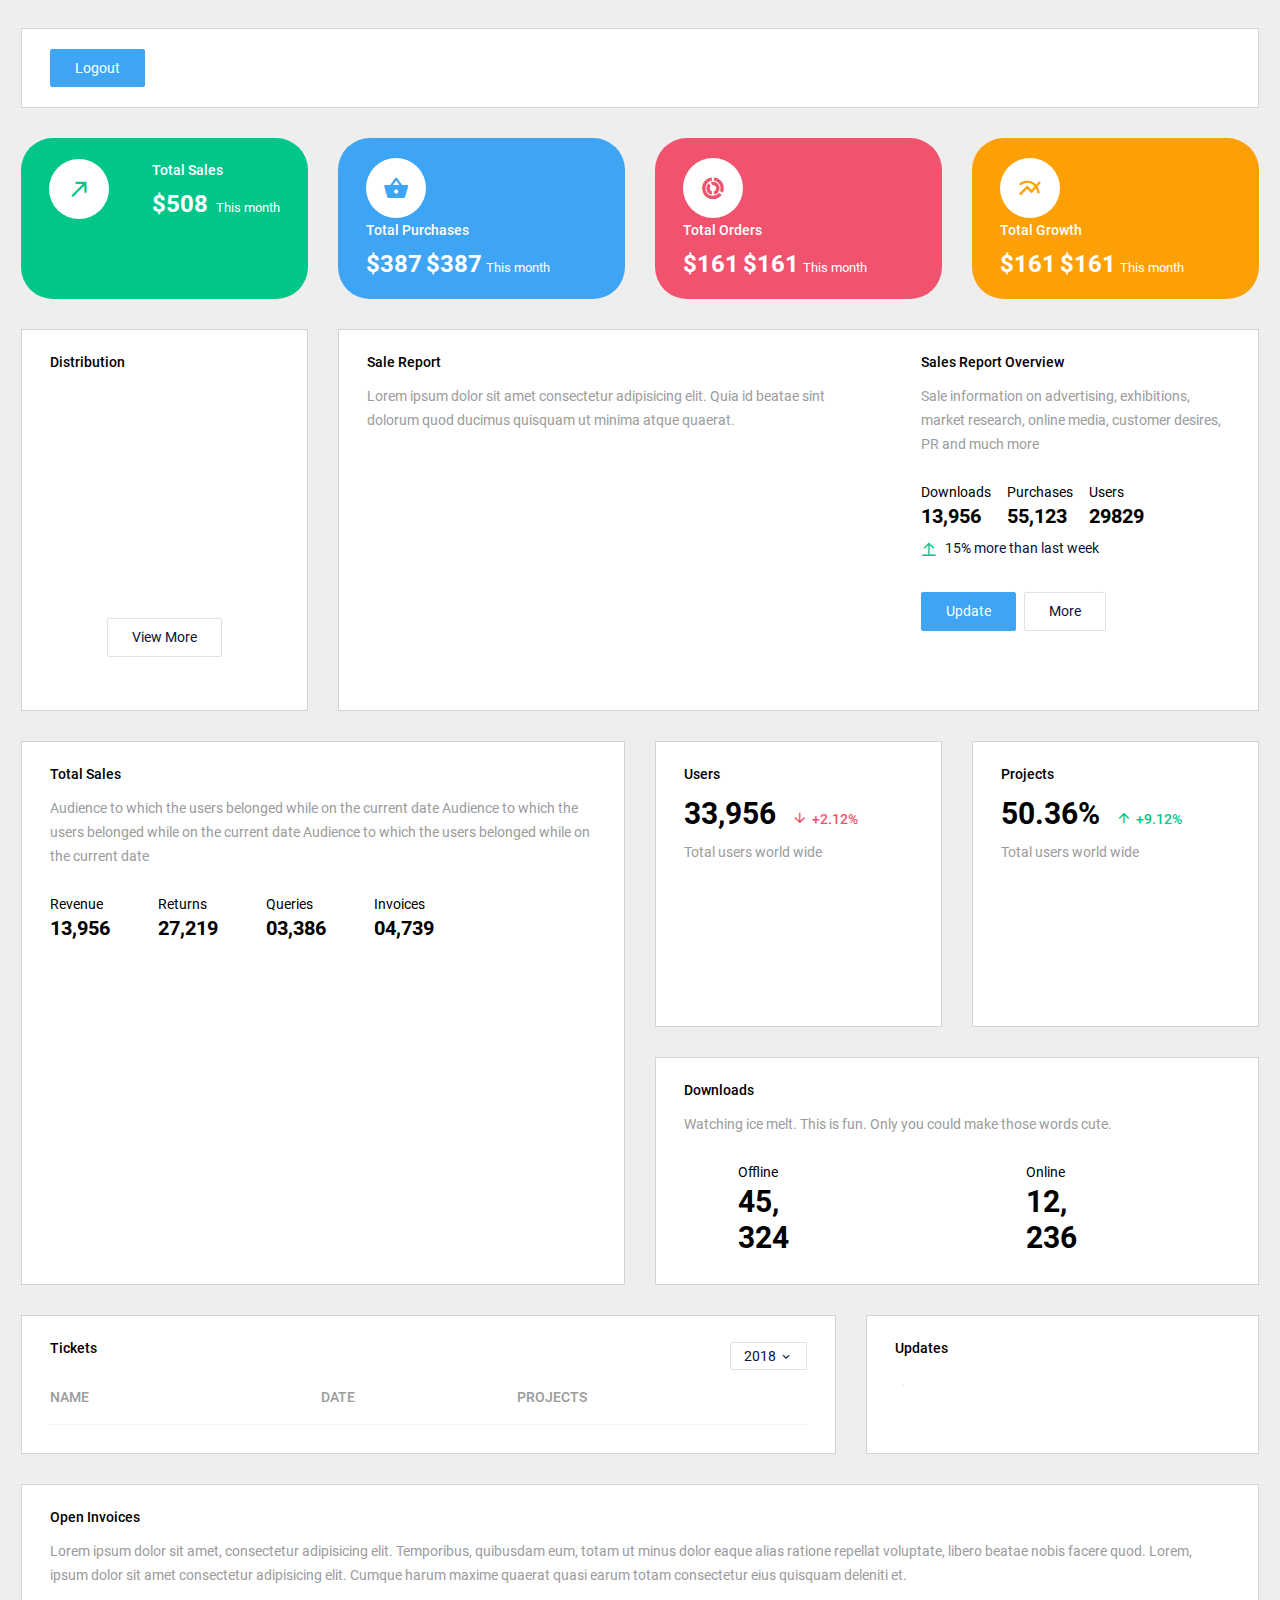
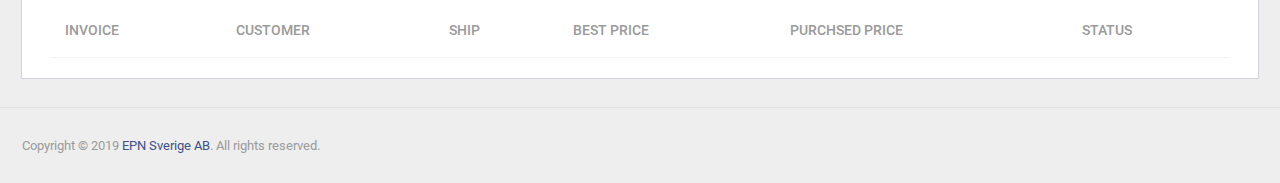
==== index.html @ 455ad755 "klar" ====
<!DOCTYPE html>
<html lang="en">
<head>
  <meta charset="utf-8">
  <meta name="viewport" content="width=device-width, initial-scale=1, shrink-to-fit=no">
  <title>Dashboard</title>
  <link rel="stylesheet" href="https://stackpath.bootstrapcdn.com/bootstrap/4.2.1/css/bootstrap.min.css" integrity="sha384-GJzZqFGwb1QTTN6wy59ffF1BuGJpLSa9DkKMp0DgiMDm4iYMj70gZWKYbI706tWS" crossorigin="anonymous">  
  <link rel="stylesheet" href="vendors/iconfonts/mdi/font/css/materialdesignicons.min.css">
  <link rel="stylesheet" href="vendors/css/vendor.bundle.base.css">
  <link rel="stylesheet" href="vendors/css/vendor.bundle.addons.css">

  <link rel="stylesheet" href="css/style.css">
  <link rel="shortcut icon" href="images/favicon.png" />
</head>

<body class="sidebar-light">
  <div class="container-scroller">
    <div class="container-fluid page-body-wrapper">
      <div class="main-panel">
        <div class="content-wrapper">
          
          <!-- Welcome bar and logout button -->
          <div class="row">
            <div class="col-md-12 grid-margin">
              <div class="card bg-white">
                <div id="user-name" class="card-body d-flex align-items-center justify-content-between">
                  
                  <button id="logOut" class="btn btn-info d-none d-md-block">Logout</button>
                </div>
              </div>
            </div>
          </div>
          
          <!-- Total this month boxes -->
          <div class="row">

            <!-- green box -->
            <div class="col-md-3 grid-margin stretch-card">
              <div class="card border-0 border-radius-2 bg-success">
                <div class="card-body">
                  <div class="d-flex flex-md-column flex-xl-row flex-wrap  align-items-center justify-content-between">
                    <div class="icon-rounded-inverse-success icon-rounded-lg">
                      <i class="mdi mdi-arrow-top-right"></i>
                    </div>
                    <div class="text-white">
                      <p class="font-weight-medium mt-md-2 mt-xl-0 text-md-center text-xl-left">Total Sales</p>
                      <div class="d-flex flex-md-column flex-xl-row flex-wrap align-items-baseline align-items-md-center align-items-xl-baseline">
                        <h3 id="total-sales-amount" class="mb-0 mb-md-1 mb-lg-0 mr-1">$508</h3>
                        <h3 id="total-sales-currency" class="mb-0 mb-md-1 mb-lg-0 mr-1"></h3>
                        <small id="total-sales-period" class="mb-0">This month</small>
                      </div>
                    </div>
                  </div>
                </div>
              </div>
            </div>

            <!-- blue box -->
            <div class="col-md-3 grid-margin stretch-card">
              <div class="card border-0 border-radius-2 bg-info">
                <div class="card-body">
                  <div class="d-flex flex-md-column flex-xl-row flex-wrap  align-items-center justify-content-between">
                    <div class="icon-rounded-inverse-info icon-rounded-lg">
                      <i class="mdi mdi-basket"></i>
                    </div>
                    <div class="text-white">
                      <p class="font-weight-medium mt-md-2 mt-xl-0 text-md-center text-xl-left">Total Purchases</p>
                      <div class="d-flex flex-md-column flex-xl-row flex-wrap align-items-baseline align-items-md-center align-items-xl-baseline">
                        <h3 id="total-purchases-amount" class="mb-0 mb-md-1 mb-lg-0 mr-1">$387</h3>
                        <h3 id="total-purchases-currency" class="mb-0 mb-md-1 mb-lg-0 mr-1">$387</h3>
                        <small id="total-purchases-period" class="mb-0">This month</small>
                      </div>
                    </div>
                  </div>
                </div>
              </div>
            </div>

            <!-- red box -->
            <div class="col-md-3 grid-margin stretch-card">
              <div class="card border-0 border-radius-2 bg-danger">
                <div class="card-body">
                  <div class="d-flex flex-md-column flex-xl-row flex-wrap  align-items-center justify-content-between">
                    <div class="icon-rounded-inverse-danger icon-rounded-lg">
                      <i class="mdi mdi-chart-donut-variant"></i>
                    </div>
                    <div class="text-white">
                      <p class="font-weight-medium mt-md-2 mt-xl-0 text-md-center text-xl-left">Total Orders</p>
                      <div class="d-flex flex-md-column flex-xl-row flex-wrap align-items-baseline align-items-md-center align-items-xl-baseline">
                        <h3 id="total-orders-amount" class="mb-0 mb-md-1 mb-lg-0 mr-1">$161</h3>
                        <h3 id="total-orders-currency" class="mb-0 mb-md-1 mb-lg-0 mr-1">$161</h3>
                        <small id="total-orders-period" class="mb-0">This month</small>
                      </div>
                    </div>
                  </div>
                </div>
              </div>
            </div>

            <!-- orange box -->
            <div class="col-md-3 grid-margin stretch-card">
              <div class="card border-0 border-radius-2 bg-warning">
                <div class="card-body">
                  <div class="d-flex flex-md-column flex-xl-row flex-wrap  align-items-center justify-content-between">
                    <div class="icon-rounded-inverse-warning icon-rounded-lg">
                      <i class="mdi mdi-chart-multiline"></i>
                    </div>
                    <div class="text-white">
                      <p class="font-weight-medium mt-md-2 mt-xl-0 text-md-center text-xl-left">Total Growth</p>
                      <div class="d-flex flex-md-column flex-xl-row flex-wrap align-items-baseline align-items-md-center align-items-xl-baseline">
                        <h3 id="total-growth-amount" class="mb-0 mb-md-1 mb-lg-0 mr-1">$161</h3>
                        <h3 id="total-growth-currency" class="mb-0 mb-md-1 mb-lg-0 mr-1">$161</h3>
                        <small id="total-growth-period" class="mb-0">This month</small>
                      </div>
                    </div>
                  </div>
                </div>
              </div>
            </div>
          </div>

          <!-- Distribution and Sale Report boxes -->
          <div class="row">

            <!-- distribution box -->
            <div class="col-xl-3 grid-margin stretch-card">
              <div class="card">
                <div class="card-body pb-0">
                  <p class="card-title mb-xl-0">Distribution</p>
                </div>
                <canvas id="distribution-chart"></canvas>
                <div class="card-body">
                  <div id="distribution-legend" class="distribution-chart-legend pt-4 pb-3"></div>
                  <button class="btn btn-outline-light text-dark d-block mx-auto mt-2">View More</button>
                </div>
              </div>
            </div>

            <!-- sale report box -->
            <div class="col-xl-9 grid-margin stretch-card">
              <div class="card">
                <div class="row">
                  <div class="col-md-7 col-lg-6 col-xl-7">
                    <div class="card-body h-100 d-flex flex-column">
                      <p class="card-title">Sale report</p>
                      <p class="text-muted mb-4">Lorem ipsum dolor sit amet consectetur adipisicing elit. Quia id
                        beatae sint dolorum quod ducimus quisquam ut minima atque quaerat.</p>
                      <canvas id="sale-report-chart"></canvas>
                    </div>
                  </div>
                  <div class="col-md-5 col-lg-6 col-xl-5">
                    <div class="card-body">
                      <p class="card-title">Sales report overview</p>
                      <p class="pb-2 text-muted">Sale information on advertising, exhibitions, market research, online
                        media, customer desires, PR and much more</p>
                      <div class="d-flex flex-wrap justify-content-start mt-3 mr-4">
                        <div class="mr-3">
                          <p class="mb-0">Downloads</p>
                          <h4 id="sales-report-overview-downloads" >13,956</h4>
                        </div>
                        <div class="mr-3">
                          <p class="mb-0">Purchases</p>
                          <h4 id="sales-report-overview-sales" >55,123</h4>
                        </div>
                        <div class="mr-3">
                          <p class="mb-0">Users</p>
                          <h4 id="sales-report-overview-users">29829</h4>
                        </div>
                      </div>
                      <div class="d-flex mb-3">
                        <i class="mdi mdi-arrow-expand-up mb-0 text-success mr-2 mt-1"></i>
                        <p id="sales-report-overview-growth" class="mb-0 text-dark">15% more than last week</p>
                      </div>
                      <div class="d-flex flex-wrap mb-5">
                        <button class="btn btn-info mt-3 mr-2">Update</button>
                        <button class="btn btn-outline-light mt-3 text-dark">More</button>
                      </div>
                    </div>
                  </div>
                </div>
              </div>
            </div>
          </div>

          <!-- Total Sales Users Projects and Downloads boxes -->
          <div class="row">

            <!-- total sales box -->
            <div class="col-xl-6 grid-margin stretch-card">
              <div class="card">
                <div class="card-body">
                  <p class="card-title">Total Sales</p>
                  <p class="text-muted">Audience to which the users belonged while on the current date Audience to
                    which the users belonged while on the current date Audience to which the users belonged while on
                    the current date </p>
                  <div class="d-flex flex-wrap mb-4 mt-4 pb-4">
                    <div class="mr-4 mr-md-5">
                      <p class="mb-0">Revenue</p>
                      <h4 id="totalsale-chart-revenue">13,956</h4>
                    </div>
                    <div class="mr-4 mr-md-5">
                      <p class="mb-0">Returns</p>
                      <h4 id="totalsale-chart-returns">27,219</h4>
                    </div>
                    <div class="mr-4 mr-md-5">
                      <p class="mb-0">Queries</p>
                      <h4 id="totalsale-chart-queries">03,386</h4>
                    </div>
                    <div class="mr-4 mr-md-5">
                      <p class="mb-0">Invoices</p>
                      <h4 id="totalsale-chart-invoices">04,739</h4>
                    </div>
                  </div>
                  <canvas id="total-sales-chart"></canvas>
                </div>
              </div>
            </div>

            <!-- users projects and download boxes -->
            <div class="col-xl-6 grid-margin">
              <div class="row">

                <!-- users box -->
                <div class="col-md-6 grid-margin stretch-card">
                  <div class="card">
                    <div class="card-body">
                      <p  class="card-title">Users</p>
                      <div class="d-flex flex-wrap align-items-baseline">
                        <h2 id="users-chart-users" class="mr-3">33,956</h2>
                        <i class="mdi mdi-arrow-down mr-1 text-danger"></i><span>
                          <p id="users-chart-growth" class="mb-0 text-danger font-weight-medium">+2.12%</p>
                        </span>
                      </div>
                      <p class="mb-0 text-muted">Total users world wide</p>
                    </div>
                    <canvas id="users-chart"></canvas>
                  </div>
                </div>

                <!-- projects box -->
                <div class="col-md-6 grid-margin stretch-card">
                  <div class="card">
                    <div class="card-body">
                      <p class="card-title">Projects</p>
                      <div class="d-flex flex-wrap align-items-baseline">
                        <h2 id="project-chart-procent" class="mr-3">50.36%</h2>
                        <i class="mdi mdi-arrow-up mr-1 text-success"></i><span>
                          <p id="project-chart-growth" class="mb-0 text-success font-weight-medium">+9.12%</p>
                        </span>
                      </div>
                      <p class="mb-0 text-muted">Total users world wide</p>
                    </div>
                    <canvas id="projects-chart"></canvas>
                  </div>
                </div>
              </div>
              <div class="row">

                <!-- downloads box -->
                <div class="col-md-12 stretch-card">
                  <div class="card">
                    <div class="card-body">
                      <p class="card-title">Downloads</p>
                      <p class="text-muted mb-2">Watching ice melt. This is fun. Only you could make those words cute.</p>
                      <div class="row mt-4">
                        <div class="col-md-6 stretch-card">
                          <div class="row d-flex align-items-center">
                            <div class="col-6">
                              <div id="offlineProgress"></div>
                            </div>
                            <div class="col-6 pl-0">
                              <p class="mb-0">Offline</p>
                              <h2>45,324</h2>
                            </div>
                          </div>
                        </div>
                        <div class="col-md-6 stretch-card mt-4 mt-md-0">
                          <div class="row d-flex align-items-center">
                            <div class="col-6">
                              <div id="onlineProgress"></div>
                            </div>
                            <div class="col-6 pl-0">
                              <p class="mb-0">Online</p>
                              <h2>12,236</h2>
                            </div>
                          </div>
                        </div>
                      </div>
                    </div>
                  </div>
                </div>
              </div>
            </div>
          </div>

          <!-- tickets and updates boxes -->
          <div class="row">

            <!-- tickets box -->
            <div class="col-xl-8 grid-margin stretch-card">
              <div class="card">
                <div class="card-body">
                  <div class="d-flex justify-content-between align-items-md-end flex-wrap">
                    <p class="card-title">Tickets</p>
                    <div class="dropdown mb-3 mb-md-0">
                      <button class="btn btn-sm btn-outline-light dropdown-toggle text-dark" type="button" id="dropdownMenuDate1"
                        data-toggle="dropdown" aria-haspopup="true" aria-expanded="true">
                        2018
                      </button>
                      <div id="ticket-year-filter" class="dropdown-menu dropdown-menu-right" aria-labelledby="dropdownMenuDate1">
                        
                      </div>
                    </div>
                  </div>
                  <div class="table-responsive">
                    <table class="table tickets-table mb-2">
                      <thead>
                        <th class="text-muted pl-0">
                          Name
                        </th>
                        <th></th>
                        <th class="text-muted">
                          Date
                        </th>
                        <th class="text-muted">
                          Projects
                        </th>
                      </thead>
                      <tbody id="ticket-section">
                        
                      </tbody>
                    </table>
                  </div>
                </div>
              </div>
            </div>

            <!-- updates box -->
            <div class="col-xl-4 grid-margin stretch-card">
              <div class="card">
                <div class="card-body">
                  <p class="card-title">Updates</p>
                  <ul id="updates-section" class="bullet-line-list mt-4">
                    
                  </ul>
                </div>
              </div>
            </div>
          </div>

          <!-- open invoices box -->
          <div class="row">
            <div class="col-md-12">
              <div class="card">
                <div class="card-body">
                  <p class="card-title">Open Invoices</p>
                  <div class="row">
                    <div class="col-md-12">
                      <p class="text-muted mb-3">Lorem ipsum dolor sit amet, consectetur adipisicing elit. Temporibus,
                        quibusdam eum, totam ut minus dolor eaque alias ratione repellat voluptate, libero beatae nobis
                        facere quod. Lorem, ipsum dolor sit amet consectetur adipisicing elit. Cumque harum maxime
                        quaerat quasi earum totam consectetur eius quisquam deleniti et.</p>
                    </div>
                  </div>
                  <div class="table-responsive">
                    <table class="table table-striped">
                      <thead>
                        <tr class="border-top-0">
                          <th class="text-muted">Invoice</th>
                          <th class="text-muted">Customer</th>
                          <th class="text-muted">Ship</th>
                          <th class="text-muted">Best Price</th>
                          <th class="text-muted">Purchsed Price</th>
                          <th class="text-muted">Status</th>
                        </tr>
                      </thead>
                      <tbody id="invoice-section">
                        
                      </tbody>
                    </table>
                  </div>
                </div>
              </div>
            </div>
          </div>
        </div>

        <footer class="footer">
          <div class="d-sm-flex justify-content-center justify-content-sm-between">
            <span class="text-muted text-center text-sm-left d-block d-sm-inline-block">Copyright © 2019 <a href="https://www.epndata.com/" target="_blank">EPN Sverige AB</a>. All rights reserved.</span>
          </div>
        </footer>

      </div>
    </div>
  </div>

  <!-- javascript for graphs and charts -->
  <script src="vendors/js/vendor.bundle.base.js"></script>
  <script src="vendors/js/vendor.bundle.addons.js"></script>

  <script src="js/dashboard.js"></script>

</body>

</html>
---- vendors/css/vendor.bundle.base.css ----
/*
 * Container style
 */
.ps {
  overflow: hidden !important;
  overflow-anchor: none;
  -ms-overflow-style: none;
  touch-action: auto;
  -ms-touch-action: auto;
}

/*
 * Scrollbar rail styles
 */
.ps__rail-x {
  display: none;
  opacity: 0;
  transition: background-color .2s linear, opacity .2s linear;
  -webkit-transition: background-color .2s linear, opacity .2s linear;
  height: 15px;
  /* there must be 'bottom' or 'top' for ps__rail-x */
  bottom: 0px;
  /* please don't change 'position' */
  position: absolute;
}

.ps__rail-y {
  display: none;
  opacity: 0;
  transition: background-color .2s linear, opacity .2s linear;
  -webkit-transition: background-color .2s linear, opacity .2s linear;
  width: 15px;
  /* there must be 'right' or 'left' for ps__rail-y */
  right: 0;
  /* please don't change 'position' */
  position: absolute;
}

.ps--active-x > .ps__rail-x,
.ps--active-y > .ps__rail-y {
  display: block;
  background-color: transparent;
}

.ps:hover > .ps__rail-x,
.ps:hover > .ps__rail-y,
.ps--focus > .ps__rail-x,
.ps--focus > .ps__rail-y,
.ps--scrolling-x > .ps__rail-x,
.ps--scrolling-y > .ps__rail-y {
  opacity: 0.6;
}

.ps__rail-x:hover,
.ps__rail-y:hover,
.ps__rail-x:focus,
.ps__rail-y:focus {
  background-color: #eee;
  opacity: 0.9;
}

/*
 * Scrollbar thumb styles
 */
.ps__thumb-x {
  background-color: #aaa;
  border-radius: 6px;
  transition: background-color .2s linear, height .2s ease-in-out;
  -webkit-transition: background-color .2s linear, height .2s ease-in-out;
  height: 6px;
  /* there must be 'bottom' for ps__thumb-x */
  bottom: 2px;
  /* please don't change 'position' */
  position: absolute;
}

.ps__thumb-y {
  background-color: #aaa;
  border-radius: 6px;
  transition: background-color .2s linear, width .2s ease-in-out;
  -webkit-transition: background-color .2s linear, width .2s ease-in-out;
  width: 6px;
  /* there must be 'right' for ps__thumb-y */
  right: 2px;
  /* please don't change 'position' */
  position: absolute;
}

.ps__rail-x:hover > .ps__thumb-x,
.ps__rail-x:focus > .ps__thumb-x {
  background-color: #999;
  height: 11px;
}

.ps__rail-y:hover > .ps__thumb-y,
.ps__rail-y:focus > .ps__thumb-y {
  background-color: #999;
  width: 11px;
}

/* MS supports */
@supports (-ms-overflow-style: none) {
  .ps {
    overflow: auto !important;
  }
}

@media screen and (-ms-high-contrast: active), (-ms-high-contrast: none) {
  .ps {
    overflow: auto !important;
  }
}
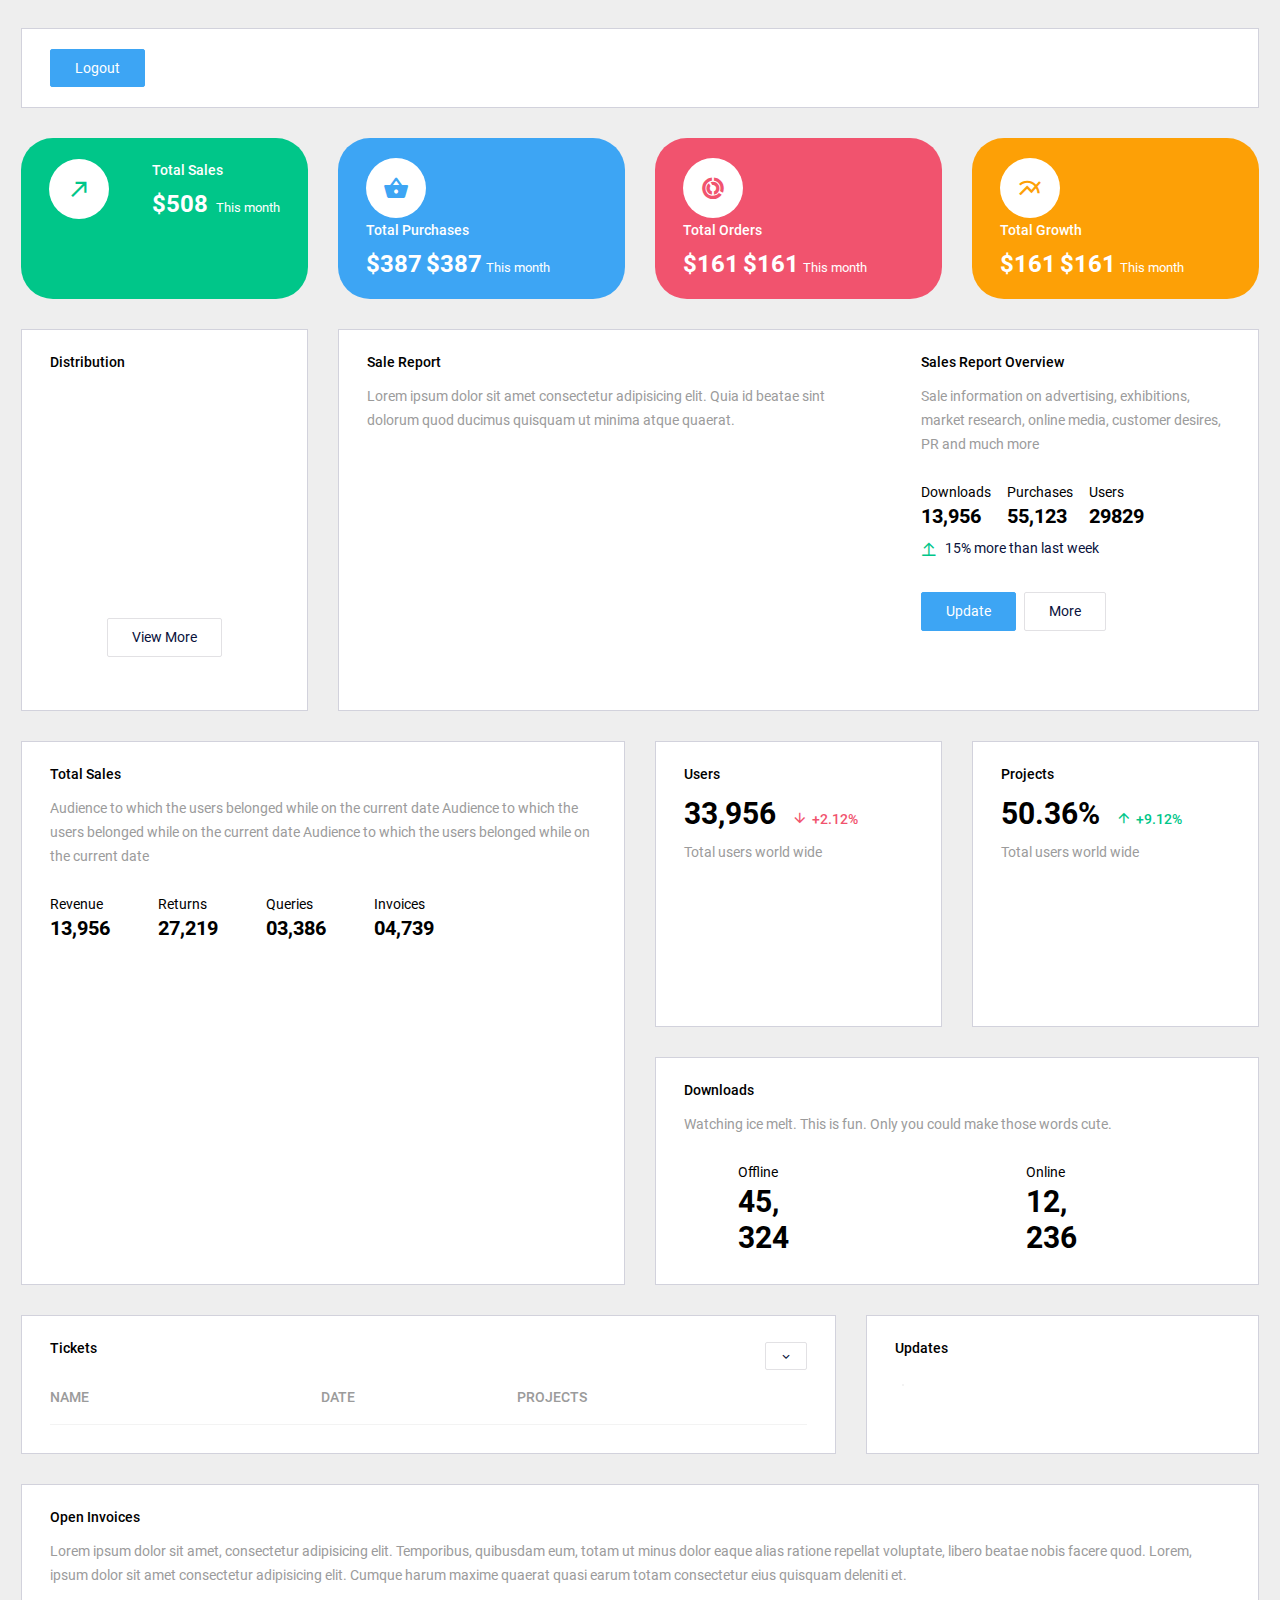
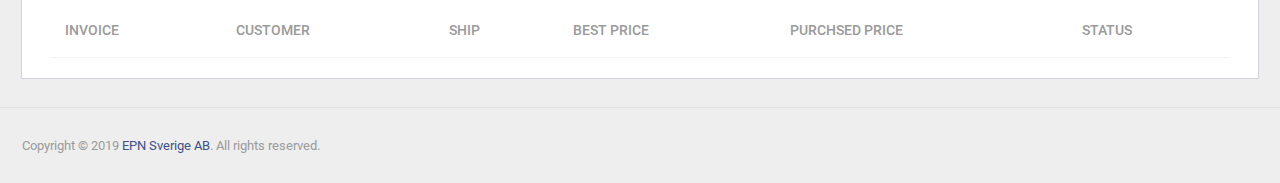
==== commit dd5f08ef: "validate updeated" ====
--- a/index.html
+++ b/index.html
@@ -305,7 +305,7 @@
                     <div class="dropdown mb-3 mb-md-0">
                       <button class="btn btn-sm btn-outline-light dropdown-toggle text-dark" type="button" id="dropdownMenuDate1"
                         data-toggle="dropdown" aria-haspopup="true" aria-expanded="true">
-                        2018
+                        
                       </button>
                       <div id="ticket-year-filter" class="dropdown-menu dropdown-menu-right" aria-labelledby="dropdownMenuDate1">
                         
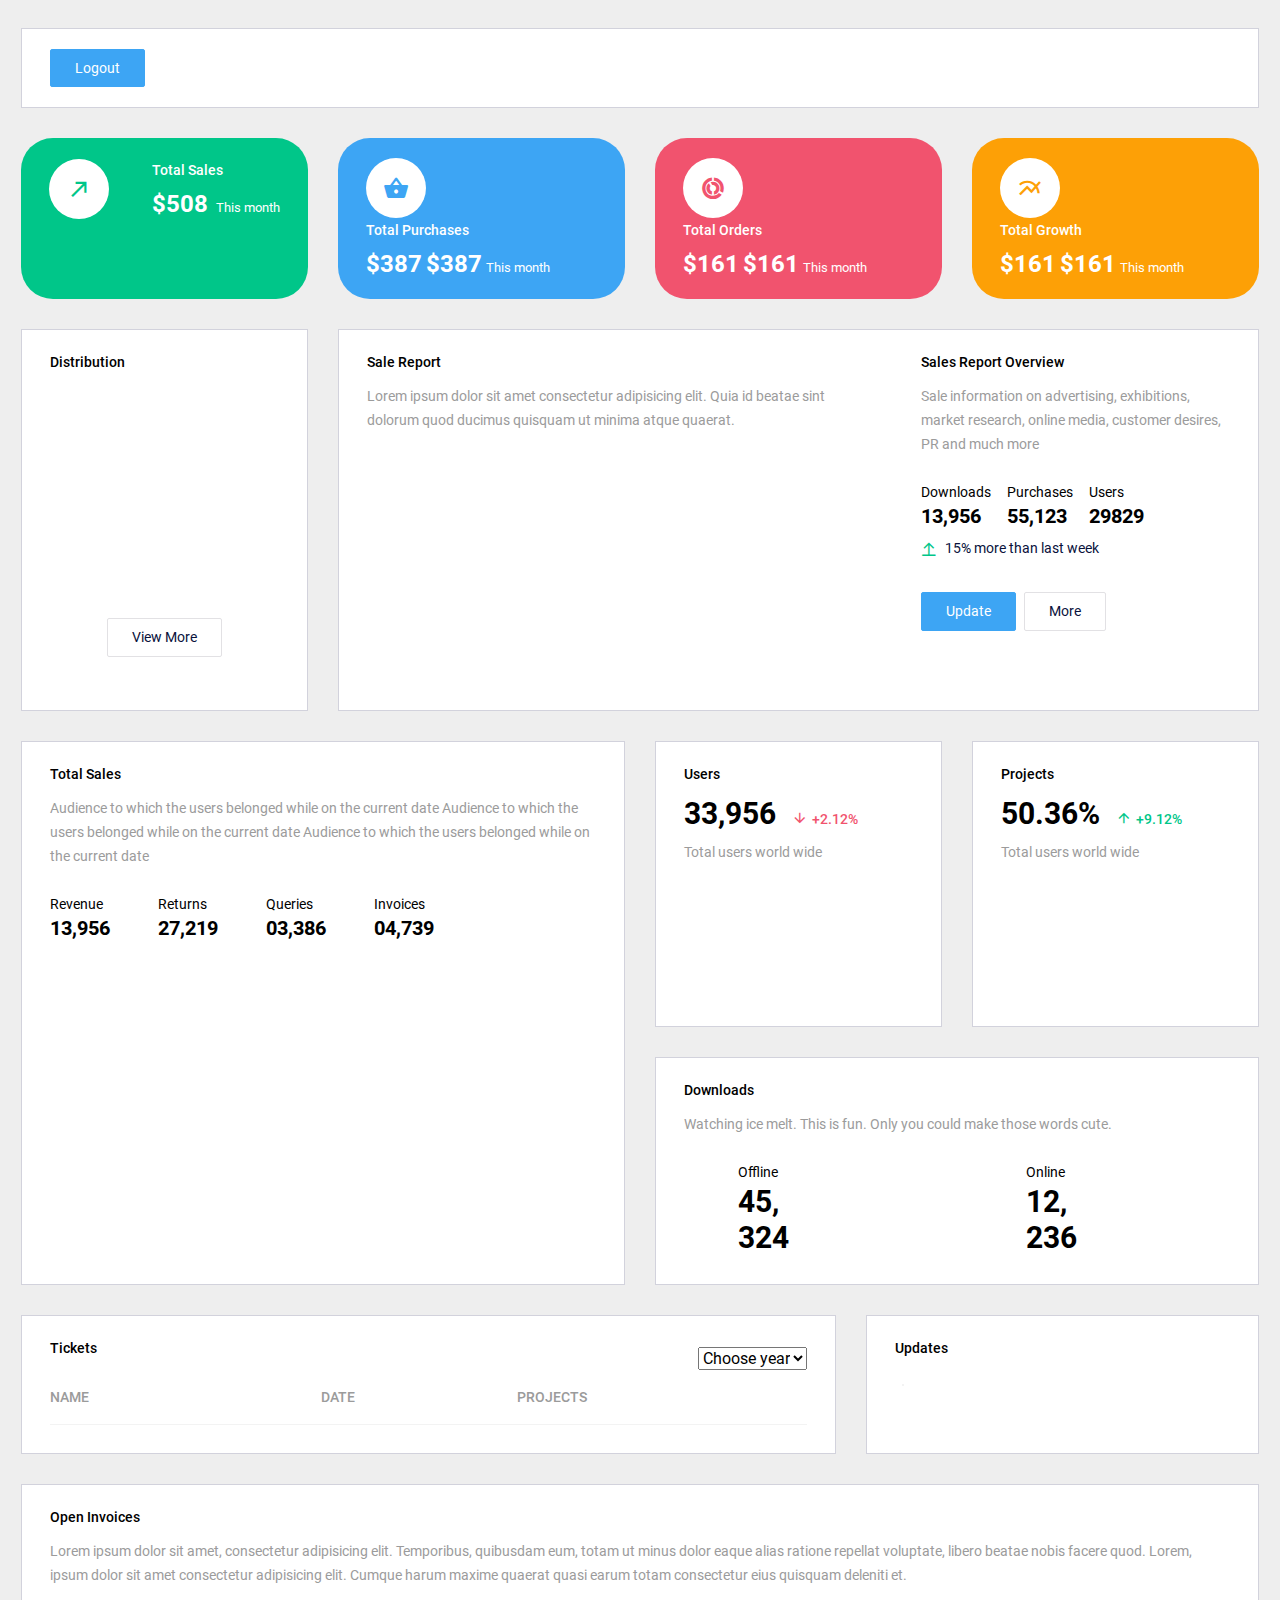
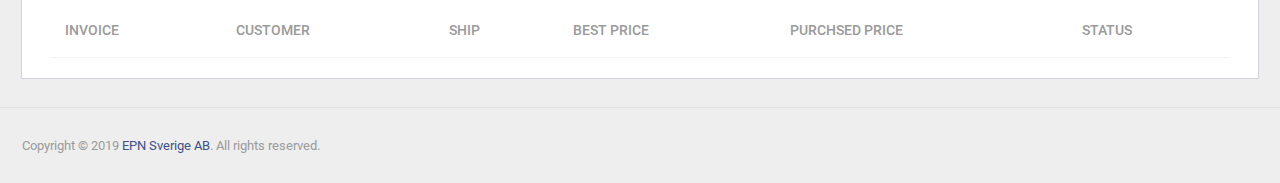
==== commit 59d78449: "filter year function added" ====
--- a/index.html
+++ b/index.html
@@ -303,13 +303,13 @@
                   <div class="d-flex justify-content-between align-items-md-end flex-wrap">
                     <p class="card-title">Tickets</p>
                     <div class="dropdown mb-3 mb-md-0">
-                      <button class="btn btn-sm btn-outline-light dropdown-toggle text-dark" type="button" id="dropdownMenuDate1"
+                      <!-- <button class="btn btn-sm btn-outline-light dropdown-toggle text-dark" type="button" id="dropdownMenuDate1"
                         data-toggle="dropdown" aria-haspopup="true" aria-expanded="true">
                         
-                      </button>
-                      <div id="ticket-year-filter" class="dropdown-menu dropdown-menu-right" aria-labelledby="dropdownMenuDate1">
-                        
-                      </div>
+                      </button> -->
+                      <select name="" id="ticket-year-filter">
+                        <option id="filter-year" value="none" >Choose year</option>
+                      </select>
                     </div>
                   </div>
                   <div class="table-responsive">
